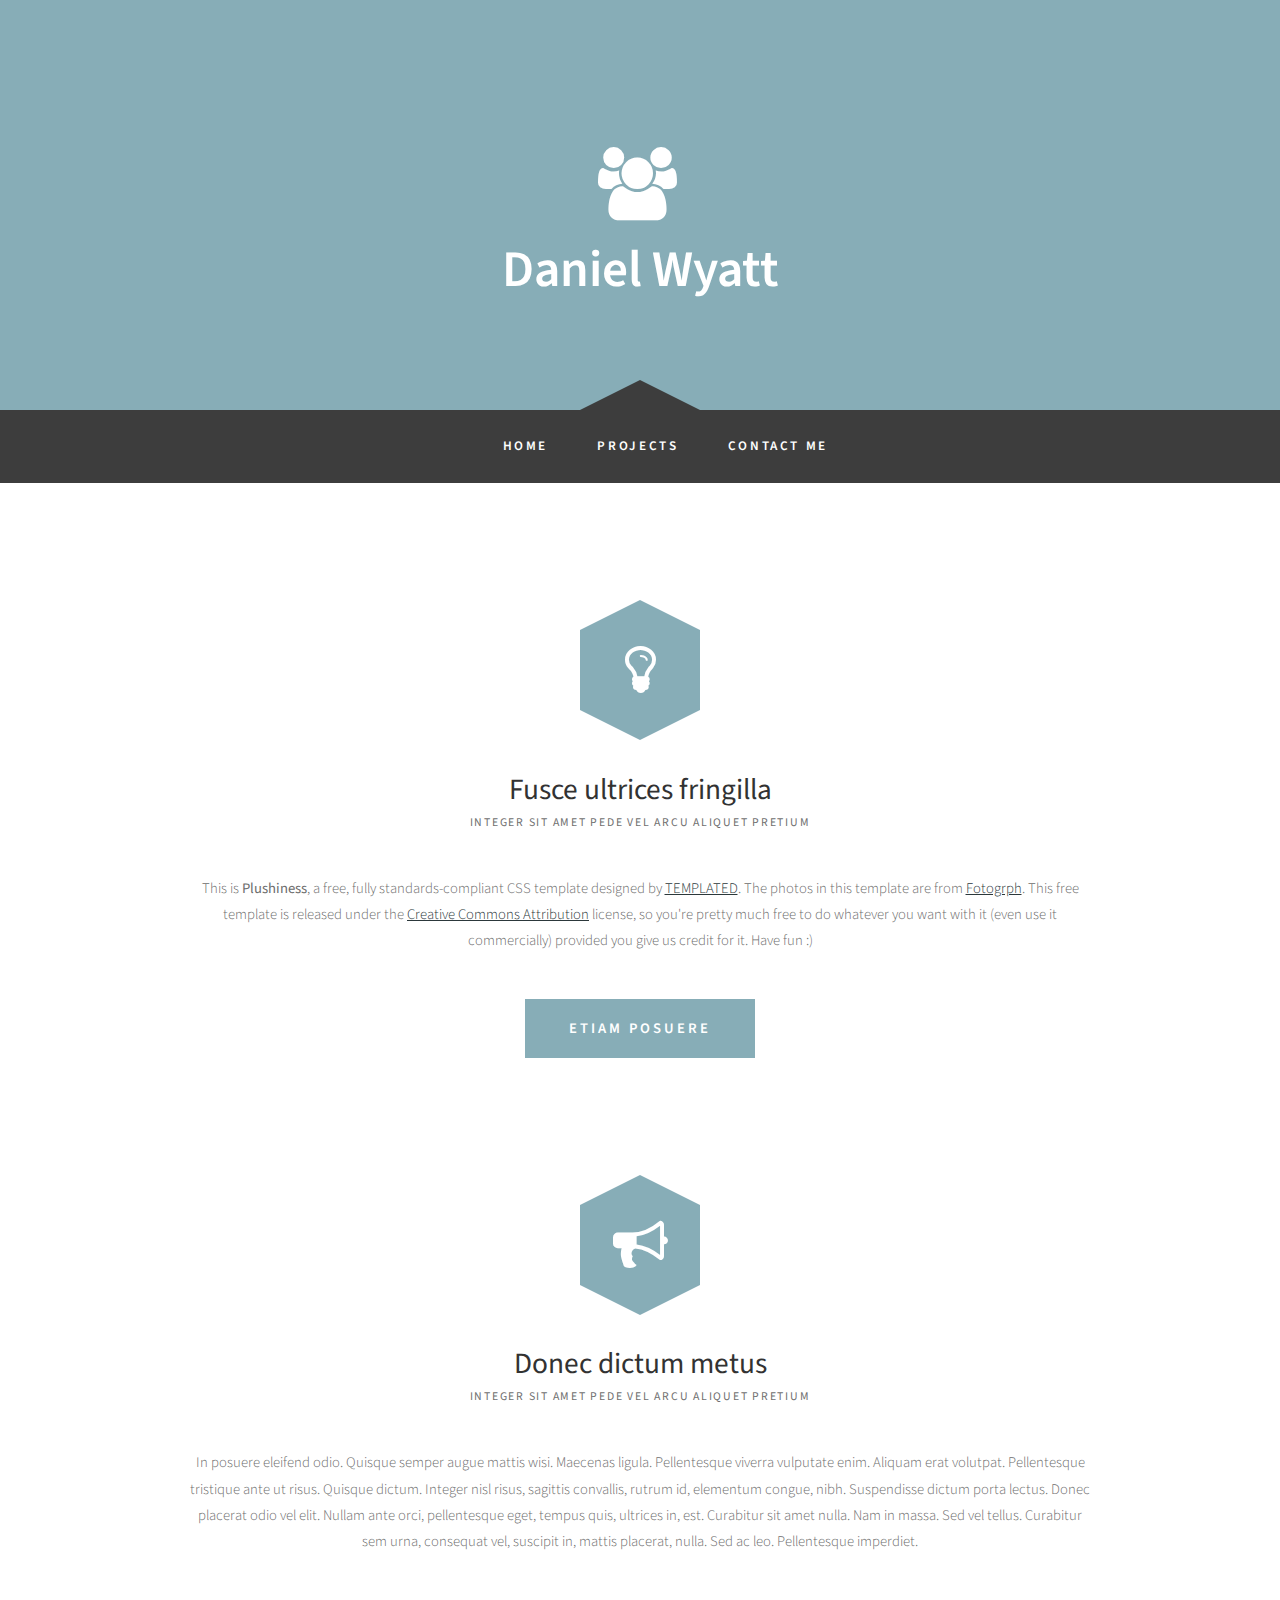
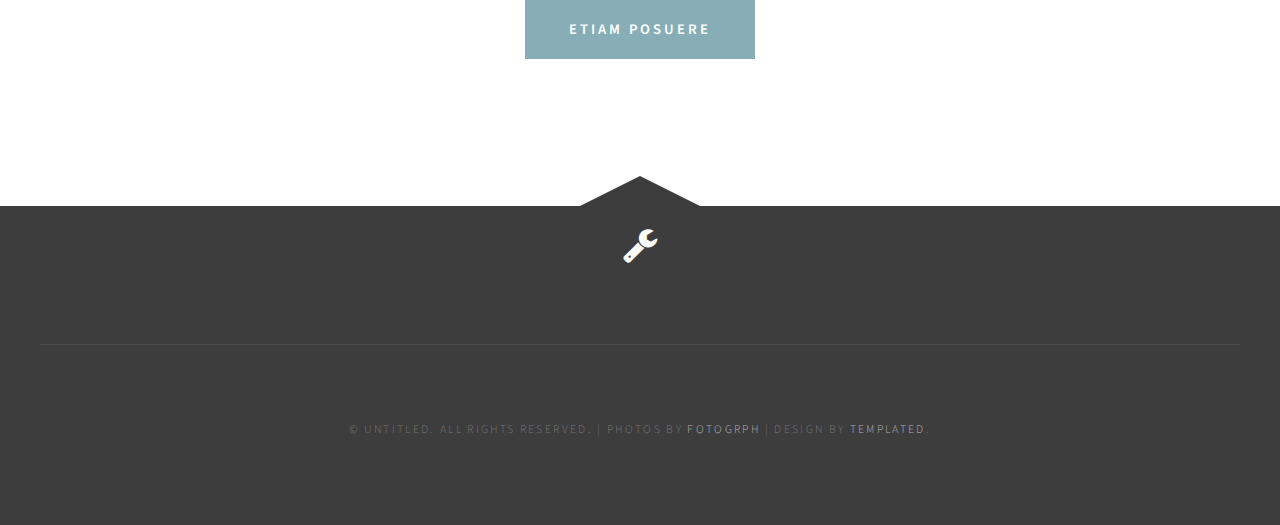
==== index.html @ 128e7e3a "Initial Portfolio Template" ====
<!DOCTYPE html PUBLIC "-//W3C//DTD XHTML 1.0 Strict//EN" "http://www.w3.org/TR/xhtml1/DTD/xhtml1-strict.dtd">
<!--
Design by TEMPLATED
http://templated.co
Released for free under the Creative Commons Attribution License

Name       : Plushiness 
Description: A two-column, fixed-width design with dark color scheme.
Version    : 1.0
Released   : 20131117

-->
<html xmlns="http://www.w3.org/1999/xhtml">
<head>
<meta http-equiv="Content-Type" content="text/html; charset=utf-8" />
<title></title>
<meta name="keywords" content="" />
<meta name="description" content="" />
<link href="http://fonts.googleapis.com/css?family=Source+Sans+Pro:200,300,400,600,700,900" rel="stylesheet" />
<link href="default.css" rel="stylesheet" type="text/css" media="all" />
<link href="fonts.css" rel="stylesheet" type="text/css" media="all" />

<!--[if IE 6]><link href="default_ie6.css" rel="stylesheet" type="text/css" /><![endif]-->

</head>
<body>
<div id="header-wrapper">
	<div id="header" class="container">
		<div id="logo">
			<span class="icon icon-group"></span>
			<h1><a href="#">Daniel Wyatt</a></h1>
		</div>
		<div id="triangle-up"></div>
	</div>
</div>
<div id="menu-wrapper">
		<div id="menu">
			<ul>
				<li><a href="./index.html" title="">Home</a></li>
				<li><a href="./pages/projects.html" title="">Projects</a></li>
				<li><a href="./pages/contact.html" title="">Contact Me</a></li>
			</ul>
		</div>
</div>
<div id="wrapper">
	<div id="featured-wrapper">
	
		<div class="extra2 container">
			<div class="ebox1">
				<div class="hexagon"><span class="icon icon-lightbulb"></span></div>
				<div class="title">
					<h2>Fusce ultrices fringilla</h2>
					<span class="byline">Integer sit amet pede vel arcu aliquet pretium</span>
				</div>
				<p>This is <strong>Plushiness</strong>, a free, fully standards-compliant CSS template designed by <a href="http://templated.co" rel="nofollow">TEMPLATED</a>. The photos in this template are from <a href="http://fotogrph.com/"> Fotogrph</a>. This free template is released under the <a href="http://templated.co/license">Creative Commons Attribution</a> license, so you're pretty much free to do whatever you want with it (even use it commercially) provided you give us credit for it. Have fun :) </p>
				<a href="#" class="button">Etiam posuere</a>
			</div>		

			<div class="ebox2">
				<div class="hexagon"><span class="icon icon-bullhorn"></span></div>
				<div class="title">
					<h2>Donec dictum metus</h2>
					<span class="byline">Integer sit amet pede vel arcu aliquet pretium</span>
				</div>
				<p>In posuere eleifend odio. Quisque semper augue mattis wisi. Maecenas ligula. Pellentesque viverra vulputate enim. Aliquam erat volutpat. Pellentesque tristique ante ut risus. Quisque dictum. Integer nisl risus, sagittis convallis, rutrum id, elementum congue, nibh. Suspendisse dictum porta lectus. Donec placerat odio vel elit. Nullam ante orci, pellentesque eget, tempus quis, ultrices in, est. Curabitur sit amet nulla. Nam in massa. Sed vel tellus. Curabitur sem urna, consequat vel, suscipit in, mattis placerat, nulla. Sed ac leo. Pellentesque imperdiet.</p>
				<a href="#" class="button">Etiam posuere</a>
			</div>		

		</div>	

	</div>
</div>
<div id="stamp" class="container">
	<div class="hexagon"><span class="icon icon-wrench"></span></div>
</div>
<div id="copyright" class="container">
	<p>&copy; Untitled. All rights reserved. | Photos by <a href="http://fotogrph.com/">Fotogrph</a> | Design by <a href="http://templated.co" rel="nofollow">TEMPLATED</a>.</p>
</div>
</body>
</html>
---- default.css ----
html, body
{
	height: 100%;
}

body
{
	margin: 0px;
	padding: 0px;
	background: #3D3D3D;
	font-family: 'Source Sans Pro', sans-serif;
	font-size: 11pt;
	font-weight: 300;
	color: #6c6c6c
}

h1, h2, h3
{
	margin: 0;
	padding: 0;
	font-weight: 600;
	color: #454445;
}

p, ol, ul
{
	margin-top: 0;
}

ol, ul
{
	padding: 0;
	list-style: none;
}

p
{
	line-height: 180%;
}

strong
{
}

a
{
	color: #2C383B;
}

a:hover
{
	text-decoration: none;
}

.container
{
	margin: 0px auto;
	width: 1200px;
}

/*********************************************************************************/
/* Image Style                                                                   */
/*********************************************************************************/

	.image
{
	display: inline-block;
}

.image img
{
	display: block;
	width: 100%;
}

.image-full
{
	display: block;
	width: 100%;
	margin: 0 0 2em 0;
}

.image-left
{
	float: left;
	margin: 0 2em 2em 0;
}

.image-centered
{
	display: block;
	margin: 0 0 2em 0;
}

.image-centered img
{
	margin: 0 auto;
	width: auto;
}

/*********************************************************************************/
/* List Styles                                                                   */
/*********************************************************************************/

	ul.style1
{
	margin: 0;
	padding: 0em 0em 0em 0em;
	overflow: hidden;
	list-style: none;
	color: #6c6c6c
}

ul.style1 li
{
	overflow: hidden;
	display: block;
	padding: 2.80em 0em;
	border-top: 1px solid #D1CFCE;
}

ul.style1 li:first-child
{
	padding-top: 0;
	border-top: none;
}

ul.style1 .image-left
{
	margin-bottom: 0;
}

ul.style1 h3
{
	padding: 1.2em 0em 1em 0em;
	letter-spacing: 0.10em;
	text-transform: uppercase;
	font-size: 1.2em;
	font-weight: 600;
	color: #454445;
}

ul.style1 a
{
	text-decoration: none;
	color: #525252;
}

ul.style1 a:hover
{
	text-decoration: underline;
	color: #525252;
}

ul.style2
{
	margin: 0;
	padding-top: 1em;
	list-style: none;
}

ul.style2 li
{
	border-top: solid 1px #E5E5E5;
	padding: 0.80em 0 0.80em 0;
	font-family: 0.80em;
}

ul.style2 li:before
{
	display: inline-block;
	padding: 4px;
	background: #DB3256;
}

ul.style2 a
{
	display: inline-block;
	margin-left: 1em;
}

ul.style2 li:first-child
{
	border-top: 0;
	padding-top: 0;
}

ul.style2 .icon
{
	color: #FFF;
}

ul.style3
{
	margin: 0;
	padding-top: 1em;
	list-style: none;
}

ul.style3 li
{
	border-top: solid 1px rgba(255,255,255,.2);
	padding: 1em 0 1em 0;
	font-family: 0.80em;
}

ul.style3 li:before
{
	display: inline-block;
	padding: 4px;
	background: #FFF;
}

ul.style3 a
{
	display: inline-block;
	margin-left: 1em;
	font-size: 1em !important;
	color: #FFF;
}

ul.style3 li:first-child
{
	border-top: 0;
	padding-top: 0;
}

ul.style3 .icon
{
	color: #DB3256;
}

/*********************************************************************************/
/* Social Icon Styles                                                            */
/*********************************************************************************/

	ul.contact
{
	margin: 0;
	padding: 2em 0em 0em 0em;
	list-style: none;
}

ul.contact li
{
	display: inline-block;
	padding: 0em 0.30em;
	font-size: 1em;
}

ul.contact li span
{
	display: none;
	margin: 0;
	padding: 0;
}

ul.contact li a
{
	color: #FFF;
}

ul.contact li a:before
{
	display: inline-block;
	background: #3f3f3f;
	width: 40px;
	height: 40px;
	line-height: 40px;
	border-radius: 20px;
	text-align: center;
	color: #FFFFFF;
}

ul.contact li a.icon-twitter:before
{
	background: #2DAAE4;
}

ul.contact li a.icon-facebook:before
{
	background: #39599F;
}

ul.contact li a.icon-dribbble:before
{
	background: #C4376B;
}

ul.contact li a.icon-tumblr:before
{
	background: #31516A;
}

ul.contact li a.icon-rss:before
{
	background: #F2600B;
}

/*********************************************************************************/
/* Button Style                                                                  */
/*********************************************************************************/

	.button
{
	display: inline-block;
	padding: 1.3em 3em;
	background: #87ADB7;
	-moz-transition: opacity 0.25s ease-in-out;
	-webkit-transition: opacity 0.25s ease-in-out;
	-o-transition: opacity 0.25s ease-in-out;
	-ms-transition: opacity 0.25s ease-in-out;
	transition: opacity 0.25s ease-in-out;
	letter-spacing: 0.20em;
	text-decoration: none;
	text-transform: uppercase;
	font-weight: 600;
	color: #FFF;
}

.button:hover
{
}

.button:active
{
}

.button-big
{
	padding: 1.6em 4em;
	font-size: 1.4em;
	font-weight: 900;
}

/*********************************************************************************/
/* Heading Titles                                                                */
/*********************************************************************************/

	.title
{
	margin-bottom: 3em;
}

.title h2
{
	font-weight: 400;
	font-size: 2.8em;
	color: #323232;
}

.title .byline
{
	letter-spacing: 0.15em;
	text-transform: uppercase;
	font-weight: 400;
	font-size: 1.1em;
	color: #6F6F6F;
}

/*********************************************************************************/
/* Header                                                                        */
/*********************************************************************************/

	#header-wrapper
	{
		overflow: hidden;
		padding: 5em 0em 0em 0em;
		background: #87ADB7;
	}

	#header
	{
		/* height: 25em; */
	}

#triangle-up {
	margin: 0 auto;
	width: 0;
	height: 0;
	border-left: 60px solid transparent;
	border-right: 60px solid transparent;
	border-bottom: 30px solid #3D3D3D;
}

/*********************************************************************************/
/* Logo                                                                          */
/*********************************************************************************/

	#logo
	{
		padding: 5em 0em;
		text-align: center;
		vertical-align: middle;
	}
	
	#logo h1
	{
		font-size: 3.5em;
	}
	
	#logo a
	{
		text-decoration: none;
		color: #FFF;
	}
	
	#logo span
	{
		letter-spacing: 0.10em;
		text-transform: uppercase;
		font-size: 0.90em;
		color: rgba(255,255,255,0.5);
	}

	#logo span a
	{
		color: rgba(255,255,255,0.8);
	}
	
	#logo .icon
	{
		font-size: 4em;
		color: rgba(255,255,255,1);
	}
	
	

/*********************************************************************************/
/* Menu                                                                          */
/*********************************************************************************/

	#menu-wrapper
	{
		background: #3D3D3D;
	}

	#menu
	{
		margin: 0px auto;
	}
	
	#menu ul
	{
		text-align: center;
		margin-left: 3.0em;
	}
	
	#menu li
	{
		display: inline-block;
	}
	
	#menu li a, #menu li span
	{
		display: inline-block;
		margin-left: 0.5em;
		padding: 2em 1.5em 1em 1.5em;
		letter-spacing: 0.20em;
		text-decoration: none;
		font-size: 0.90em;
		font-weight: 600;
		text-transform: uppercase;
		outline: 0;
		color: #FFF;
	}
	
	#menu li:hover a, #menu li.active a, #menu li.active span
	{
	}
	
	#menu .current_page_item a
	{
		color: #FFF;
	}

/*********************************************************************************/
/* Banner                                                                        */
/*********************************************************************************/
	
	#banner-wrapper
{
	overflow: hidden;
	padding: 3em 0em;
	background: #F87979;
}

#banner
{
	overflow: hidden;
	width: 1000px;
	padding: 0px 100px;
	text-align: center;
	color: rgba(255,255,255,.7);
}

#banner a
{
	color: rgba(255,255,255,.9);
}

#banner .box-left
{
	float: left;
}

#banner .box-right
{
	float: right;
}

#banner h2
{
	margin: 0em;
	padding: 0em;
	font-weight: 400;
	font-size: 3em;
	color: #555555;
}

#banner span
{
	display: block;
	padding-top: 0.20em;
	text-transform: uppercase;
	font-size: 1.2em;
	color: #A2A2A2;
}

/*********************************************************************************/
/* Page                                                                          */
/*********************************************************************************/

#wrapper
{
	background: #FFF;
}

#page
{
	overflow: hidden;
	padding: 6em 0em;
	border-bottom: 2px solid #E3E3E3;
	text-align: center;
}

#page .button
{
	margin-top: 2em;
}

/*********************************************************************************/
/* Content                                                                       */
/*********************************************************************************/

#content
{
	padding: 0em 7em;
}

/*********************************************************************************/
/* Sidebar                                                                       */
/*********************************************************************************/

	#sidebar
{
	float: right;
	width: 450px;
}

#stwo-col
{
	margin-top: 2em;
}

#stwo-col h2
{
	display: block;
	padding-bottom: 1.5em;
	letter-spacing: 0.10em;
	text-transform: uppercase;
	font-size: 1.2em;
	font-weight: 600;
	color: #454445;
}

#stwo-col .sbox1
{
	float: left;
	width: 210px;
}

#stwo-col .sbox2
{
	float: right;
	width: 210px;
}

/*********************************************************************************/
/* Copyright                                                                     */
/*********************************************************************************/

#copyright
{
	overflow: hidden;
	padding: 5em 0em;
	border-top: 1px solid rgba(255,255,255,0.08);
}

#copyright p
{
	letter-spacing: 0.20em;
	text-align: center;
	text-transform: uppercase;
	font-size: 0.80em;
	color: rgba(255,255,255,0.3);
}

#copyright a
{
	text-decoration: none;
	color: rgba(255,255,255,0.6);
}

#stamp .hexagon
{
	background: #3D3D3D;
}

#stamp .hexagon:before {
	border-left: 60px solid transparent;
	border-right: 60px solid transparent;
	border-bottom: 30px solid #3D3D3D;
}
#stamp .hexagon:after {
	border-color: #3D3D3D;
}


/*********************************************************************************/
/* Featured                                                                      */
/*********************************************************************************/

#featured-wrapper
{
	overflow: hidden;
	padding: 10em 0em;
	background: #FFF;
	text-align: center;
}

#featured
{
	overflow: hidden;
}

#featured .major
{
	overflow: hidden;
	margin-bottom: 3em;
	padding-bottom: 2em;
	border-bottom: 1px solid #E8E8E8;
}

#featured .major h2
{
	font-size: 3em;
}

#featured .major .byline
{
	font-size: 1.3em;
}

#featured .title
{
	margin-bottom: 1.5em;
	padding-bottom: 1.5em;
	border-bottom: 1px solid #E3E3E3;
}

#featured .title h2
{
	font-size: 1.2em;
}

#featured h2
{
	text-align: center;
}

#featured .icon
{
	position: relative;
	display: inline-block;
	width: 150px;
	height: 150px;
	background: #2C383B;
	margin: 0px auto 20px auto;
	line-height:  150px;
	font-size: 5em;
	text-align: center;
	color: #FFF;
}

.column1,  .column2,  .column3,  .column4
{
	width: 282px;
}

.column1,  .column2
{
	float: left;
	margin-right: 24px;
}

.column3
{
	float: left;
}

.column4
{
	float: right;
}


	#header-featured
	{
		height: 30em;
		background-image: url(images/banner.jpg);
		background-position: center;
		background-size: cover;
	}


#slider-wrapper
{
	padding: 6em 0em;
	background: #DB3256;
}

#slider
{
	margin: 0em auto 0em auto;
	width: 1200px;
	position: relative;
}

#slider .button
{
}

#slider .button:hover
{
}

#slider .viewer
{
	width: 1000px;
	height: 375px;
	margin: 0 auto;
	overflow: hidden;
}

#slider .viewer .reel
{
	display: none;
	height: 375px;
}

#slider .viewer .reel .slide
{
	position: relative;
	width: 1000px;
	height: 375px;
}

#slider .viewer .reel h2
{
	position: absolute;
	top: 130px;
	left: 0;
	width: 1200px;
	height: 80px;
	line-height: 80px;
	background: #111111;
	text-align: center;
	opacity: 0.85;
	font-weight: normal;
	color: #ffffff;
	font-size: 2.25em;
}

#slider .viewer .reel p
{
	position: absolute;
	top: 210px;
	left: 0;
	width: 1200px;
	height: 40px;
	line-height: 40px;
	background: #0074C6;
	text-align: center;
	opacity: 0.85;
	font-weight: normal;
	color: #ffffff;
	font-size: 1.1em;
}

#slider .icon
{
	font-size: 4em;
	color: #FFF;
}

#slider .previous-button
{
	position: absolute;
	top: 150px;
	left: 0;
}

#slider .next-button
{
	position: absolute;
	top: 150px;
	right: 0;
}

#slider .indicator
{
	margin: 30px auto 0 auto;
}

#slider .indicator ul
{
	list-style: none;
	padding: 0;
	margin: 0;
	text-align: center;
}

#slider .indicator ul li
{
	display: inline-block;
	width: 12px;
	height: 12px;
	text-indent: -9999em;
	background: #c8c8c8;
	margin: 0 2px 0 2px;
	border-radius: 8px;
	border-bottom: solid 1px #ffffff;
	border-top: solid 1px #909090;
}

#slider .indicator ul li.active
{
	background: #505050;
	border-top: solid 1px #505050;
}

/*********************************************************************************/
/* Footer                                                                        */
/*********************************************************************************/

#footer-wrapper
{
	overflow: hidden;
	padding: 7em 0em;
	color: rgba(255,255,255,0.5);
}


#footer .title h2
{
	font-size: 2em;
	font-weight: 300;
	color: #FFF;
}

#footer .title .byline
{
	display: block;
	padding-top: 1em;
	text-transform: uppercase;
	font-size: 0.80em;
	color: rgba(255,255,255,0.5);
}

#footer .column1,
#footer .column2
{
	width: 560px;
}

#footer .column1
{
	float: left;
}

#footer .column2
{
	float: right;
}

#footer .button
{
	margin-top: 2em;
}

.extra2
{

}

.extra2 .icon
{
	font-size: 1.5em;
}

.margin-btm
{
	overflow: hidden;
	margin-bottom: 5em;
	padding-bottom: 5em;
	border-bottom: 1px solid rgba(0,0,0,.1);
}

.extra2 .button
{
	margin-top: 2em;
}

.extra2 .title h2
{
	font-size: 2em;
}

.extra2 .title .byline
{
	font-size: 0.80em;
}

.extra2 .ebox1,
.extra2 .ebox2
{
	padding: 0em 10em;
}

.extra2  .ebox1
{
}

.extra2 .ebox2
{
	margin-top: 10em;
}

.hexagon {
	margin: 0 auto 2em auto;
	width: 120px;
	height: 80px;
	line-height: 80px;
	background: #87ADB7;
	position: relative;
	text-align: center;
	color: #FFF;
	font-size: 2em;
}
.hexagon:before {
	content: "";
	position: absolute;
	top: -30px;
	left: 0;
	width: 0;
	height: 0;
	border-left: 60px solid transparent;
	border-right: 60px solid transparent;
	border-bottom: 30px solid #87ADB7;
}
.hexagon:after {
	content: "";
	position: absolute;
	bottom: -30px;
	left: 0;
	width: 0;
	height: 0;
	border-left: 60px solid transparent;
	border-right: 60px solid transparent;
	border-top: 30px solid #87ADB7;
}

#portfolio
{
	text-align: center;
}

#portfolio .title
{
	margin-bottom: 1.5em;
	padding-bottom: 1.5em;
	border-bottom: 1px solid #E3E3E3;
}

#portfolio .title h2
{
	font-size: 1.2em;
}

#portfolio h2
{
	text-align: center;
}
---- fonts.css ----
@charset 'UTF-8';

@font-face
{
	font-family: 'FontAwesome';
	src: url('fonts/fontawesome-webfont.eot?v=3.0.1');
	src: url('fonts/fontawesome-webfont.eot?#iefix&v=3.0.1') format('embedded-opentype'),
	     url('fonts/fontawesome-webfont.woff?v=3.0.1') format('woff'),
	     url('fonts/fontawesome-webfont.ttf?v=3.0.1') format('truetype'),
	     url('fonts/fontawesome-webfont.svg#FontAwesome') format('svg');
	font-weight: normal;
	font-style: normal;
}

@font-face
{
	font-family: 'Font-Awesome-Social';
	src: url('fonts/fontawesome-social-webfont.eot');
	src: url('fonts/fontawesome-social-webfont.eot?#iefix') format('embedded-opentype'),
	     url('fonts/fontawesome-social-webfont.woff') format('woff'),
		 url('fonts/fontawesome-social-webfont.ttf') format('truetype'),
		 url('fonts/fontawesome-social-webfont.svg#Font-Awesome-More') format('svg');
	font-weight: normal;
	font-style: normal;
}

/*********************************************************************************/
/* Icons                                                                         */
/*********************************************************************************/

	/*
		Powered by:
		
		Font Awesome (http://fortawesome.github.com/Font-Awesome/)
		Font Awesome More (http://gregoryloucas.github.com/Font-Awesome-More/)
	*/

	.icon
	{
		text-decoration: none;
	}

		.icon:before
		{
			font-size: 1.25em;
			text-decoration: none;
			font-family: FontAwesome;
			font-weight: normal;
			font-style: normal;
			-webkit-text-rendering: optimizeLegibility;
			-moz-text-rendering: optimizeLegibility;
			-ms-text-rendering: optimizeLegibility;
			-o-text-rendering: optimizeLegibility;
			text-rendering: optimizeLegibility;
			-webkit-font-smoothing: antialiased;
			-moz-font-smoothing: antialiased;
			-ms-font-smoothing: antialiased;
			-o-font-smoothing: antialiased;
			font-smoothing: antialiased;
			-webkit-font-feature-settings: "liga" 1, "dlig" 1;
			-moz-font-feature-settings: "liga=1, dlig=1";
			-ms-font-feature-settings: "liga" 1, "dlig" 1;
			-o-font-feature-settings: "liga" 1, "dlig" 1;
			font-feature-settings: "liga" 1, "dlig" 1;
		}

		.icon-glass:before                { content: "\f000"; }
		.icon-music:before                { content: "\f001"; }
		.icon-search:before               { content: "\f002"; }
		.icon-envelope:before             { content: "\f003"; }
		.icon-heart:before                { content: "\f004"; }
		.icon-star:before                 { content: "\f005"; }
		.icon-star-empty:before           { content: "\f006"; }
		.icon-user:before                 { content: "\f007"; }
		.icon-film:before                 { content: "\f008"; }
		.icon-th-large:before             { content: "\f009"; }
		.icon-th:before                   { content: "\f00a"; }
		.icon-th-list:before              { content: "\f00b"; }
		.icon-ok:before                   { content: "\f00c"; }
		.icon-remove:before               { content: "\f00d"; }
		.icon-zoom-in:before              { content: "\f00e"; }

		.icon-zoom-out:before             { content: "\f010"; }
		.icon-off:before                  { content: "\f011"; }
		.icon-signal:before               { content: "\f012"; }
		.icon-cog:before                  { content: "\f013"; }
		.icon-trash:before                { content: "\f014"; }
		.icon-home:before                 { content: "\f015"; }
		.icon-file:before                 { content: "\f016"; }
		.icon-time:before                 { content: "\f017"; }
		.icon-road:before                 { content: "\f018"; }
		.icon-download-alt:before         { content: "\f019"; }
		.icon-download:before             { content: "\f01a"; }
		.icon-upload:before               { content: "\f01b"; }
		.icon-inbox:before                { content: "\f01c"; }
		.icon-play-circle:before          { content: "\f01d"; }
		.icon-repeat:before               { content: "\f01e"; }

		/* \f020 doesn't work in Safari. all shifted one down */
		.icon-refresh:before              { content: "\f021"; }
		.icon-list-alt:before             { content: "\f022"; }
		.icon-lock:before                 { content: "\f023"; }
		.icon-flag:before                 { content: "\f024"; }
		.icon-headphones:before           { content: "\f025"; }
		.icon-volume-off:before           { content: "\f026"; }
		.icon-volume-down:before          { content: "\f027"; }
		.icon-volume-up:before            { content: "\f028"; }
		.icon-qrcode:before               { content: "\f029"; }
		.icon-barcode:before              { content: "\f02a"; }
		.icon-tag:before                  { content: "\f02b"; }
		.icon-tags:before                 { content: "\f02c"; }
		.icon-book:before                 { content: "\f02d"; }
		.icon-bookmark:before             { content: "\f02e"; }
		.icon-print:before                { content: "\f02f"; }

		.icon-camera:before               { content: "\f030"; }
		.icon-font:before                 { content: "\f031"; }
		.icon-bold:before                 { content: "\f032"; }
		.icon-italic:before               { content: "\f033"; }
		.icon-text-height:before          { content: "\f034"; }
		.icon-text-width:before           { content: "\f035"; }
		.icon-align-left:before           { content: "\f036"; }
		.icon-align-center:before         { content: "\f037"; }
		.icon-align-right:before          { content: "\f038"; }
		.icon-align-justify:before        { content: "\f039"; }
		.icon-list:before                 { content: "\f03a"; }
		.icon-indent-left:before          { content: "\f03b"; }
		.icon-indent-right:before         { content: "\f03c"; }
		.icon-facetime-video:before       { content: "\f03d"; }
		.icon-picture:before              { content: "\f03e"; }

		.icon-pencil:before               { content: "\f040"; }
		.icon-map-marker:before           { content: "\f041"; }
		.icon-adjust:before               { content: "\f042"; }
		.icon-tint:before                 { content: "\f043"; }
		.icon-edit:before                 { content: "\f044"; }
		.icon-share:before                { content: "\f045"; }
		.icon-check:before                { content: "\f046"; }
		.icon-move:before                 { content: "\f047"; }
		.icon-step-backward:before        { content: "\f048"; }
		.icon-fast-backward:before        { content: "\f049"; }
		.icon-backward:before             { content: "\f04a"; }
		.icon-play:before                 { content: "\f04b"; }
		.icon-pause:before                { content: "\f04c"; }
		.icon-stop:before                 { content: "\f04d"; }
		.icon-forward:before              { content: "\f04e"; }

		.icon-fast-forward:before         { content: "\f050"; }
		.icon-step-forward:before         { content: "\f051"; }
		.icon-eject:before                { content: "\f052"; }
		.icon-chevron-left:before         { content: "\f053"; }
		.icon-chevron-right:before        { content: "\f054"; }
		.icon-plus-sign:before            { content: "\f055"; }
		.icon-minus-sign:before           { content: "\f056"; }
		.icon-remove-sign:before          { content: "\f057"; }
		.icon-ok-sign:before              { content: "\f058"; }
		.icon-question-sign:before        { content: "\f059"; }
		.icon-info-sign:before            { content: "\f05a"; }
		.icon-screenshot:before           { content: "\f05b"; }
		.icon-remove-circle:before        { content: "\f05c"; }
		.icon-ok-circle:before            { content: "\f05d"; }
		.icon-ban-circle:before           { content: "\f05e"; }

		.icon-arrow-left:before           { content: "\f060"; }
		.icon-arrow-right:before          { content: "\f061"; }
		.icon-arrow-up:before             { content: "\f062"; }
		.icon-arrow-down:before           { content: "\f063"; }
		.icon-share-alt:before            { content: "\f064"; }
		.icon-resize-full:before          { content: "\f065"; }
		.icon-resize-small:before         { content: "\f066"; }
		.icon-plus:before                 { content: "\f067"; }
		.icon-minus:before                { content: "\f068"; }
		.icon-asterisk:before             { content: "\f069"; }
		.icon-exclamation-sign:before     { content: "\f06a"; }
		.icon-gift:before                 { content: "\f06b"; }
		.icon-leaf:before                 { content: "\f06c"; }
		.icon-fire:before                 { content: "\f06d"; }
		.icon-eye-open:before             { content: "\f06e"; }

		.icon-eye-close:before            { content: "\f070"; }
		.icon-warning-sign:before         { content: "\f071"; }
		.icon-plane:before                { content: "\f072"; }
		.icon-calendar:before             { content: "\f073"; }
		.icon-random:before               { content: "\f074"; }
		.icon-comment:before              { content: "\f075"; }
		.icon-magnet:before               { content: "\f076"; }
		.icon-chevron-up:before           { content: "\f077"; }
		.icon-chevron-down:before         { content: "\f078"; }
		.icon-retweet:before              { content: "\f079"; }
		.icon-shopping-cart:before        { content: "\f07a"; }
		.icon-folder-close:before         { content: "\f07b"; }
		.icon-folder-open:before          { content: "\f07c"; }
		.icon-resize-vertical:before      { content: "\f07d"; }
		.icon-resize-horizontal:before    { content: "\f07e"; }

		.icon-bar-chart:before            { content: "\f080"; }
		.icon-twitter-sign:before         { content: "\f081"; }
		.icon-facebook-sign:before        { content: "\f082"; }
		.icon-camera-retro:before         { content: "\f083"; }
		.icon-key:before                  { content: "\f084"; }
		.icon-cogs:before                 { content: "\f085"; }
		.icon-comments:before             { content: "\f086"; }
		.icon-thumbs-up:before            { content: "\f087"; }
		.icon-thumbs-down:before          { content: "\f088"; }
		.icon-star-half:before            { content: "\f089"; }
		.icon-heart-empty:before          { content: "\f08a"; }
		.icon-signout:before              { content: "\f08b"; }
		.icon-linkedin-sign:before        { content: "\f08c"; }
		.icon-pushpin:before              { content: "\f08d"; }
		.icon-external-link:before        { content: "\f08e"; }

		.icon-signin:before               { content: "\f090"; }
		.icon-trophy:before               { content: "\f091"; }
		.icon-github-sign:before          { content: "\f092"; }
		.icon-upload-alt:before           { content: "\f093"; }
		.icon-lemon:before                { content: "\f094"; }
		.icon-phone:before                { content: "\f095"; }
		.icon-check-empty:before          { content: "\f096"; }
		.icon-bookmark-empty:before       { content: "\f097"; }
		.icon-phone-sign:before           { content: "\f098"; }
		.icon-twitter:before              { content: "\f099"; }
		.icon-facebook:before             { content: "\f09a"; }
		.icon-github:before               { content: "\f09b"; }
		.icon-unlock:before               { content: "\f09c"; }
		.icon-credit-card:before          { content: "\f09d"; }
		.icon-rss:before                  { content: "\f09e"; }

		.icon-hdd:before                  { content: "\f0a0"; }
		.icon-bullhorn:before             { content: "\f0a1"; }
		.icon-bell:before                 { content: "\f0a2"; }
		.icon-certificate:before          { content: "\f0a3"; }
		.icon-hand-right:before           { content: "\f0a4"; }
		.icon-hand-left:before            { content: "\f0a5"; }
		.icon-hand-up:before              { content: "\f0a6"; }
		.icon-hand-down:before            { content: "\f0a7"; }
		.icon-circle-arrow-left:before    { content: "\f0a8"; }
		.icon-circle-arrow-right:before   { content: "\f0a9"; }
		.icon-circle-arrow-up:before      { content: "\f0aa"; }
		.icon-circle-arrow-down:before    { content: "\f0ab"; }
		.icon-globe:before                { content: "\f0ac"; }
		.icon-wrench:before               { content: "\f0ad"; }
		.icon-tasks:before                { content: "\f0ae"; }

		.icon-filter:before               { content: "\f0b0"; }
		.icon-briefcase:before            { content: "\f0b1"; }
		.icon-fullscreen:before           { content: "\f0b2"; }

		.icon-group:before                { content: "\f0c0"; }
		.icon-link:before                 { content: "\f0c1"; }
		.icon-cloud:before                { content: "\f0c2"; }
		.icon-beaker:before               { content: "\f0c3"; }
		.icon-cut:before                  { content: "\f0c4"; }
		.icon-copy:before                 { content: "\f0c5"; }
		.icon-paper-clip:before           { content: "\f0c6"; }
		.icon-save:before                 { content: "\f0c7"; }
		.icon-sign-blank:before           { content: "\f0c8"; }
		.icon-reorder:before              { content: "\f0c9"; }
		.icon-list-ul:before              { content: "\f0ca"; }
		.icon-list-ol:before              { content: "\f0cb"; }
		.icon-strikethrough:before        { content: "\f0cc"; }
		.icon-underline:before            { content: "\f0cd"; }
		.icon-table:before                { content: "\f0ce"; }

		.icon-magic:before                { content: "\f0d0"; }
		.icon-truck:before                { content: "\f0d1"; }
		.icon-pinterest:before            { content: "\f0d2"; }
		.icon-pinterest-sign:before       { content: "\f0d3"; }
		.icon-google-plus-sign:before     { content: "\f0d4"; }
		.icon-google-plus:before          { content: "\f0d5"; }
		.icon-money:before                { content: "\f0d6"; }
		.icon-caret-down:before           { content: "\f0d7"; }
		.icon-caret-up:before             { content: "\f0d8"; }
		.icon-caret-left:before           { content: "\f0d9"; }
		.icon-caret-right:before          { content: "\f0da"; }
		.icon-columns:before              { content: "\f0db"; }
		.icon-sort:before                 { content: "\f0dc"; }
		.icon-sort-down:before            { content: "\f0dd"; }
		.icon-sort-up:before              { content: "\f0de"; }

		.icon-envelope-alt:before         { content: "\f0e0"; }
		.icon-linkedin:before             { content: "\f0e1"; }
		.icon-undo:before                 { content: "\f0e2"; }
		.icon-legal:before                { content: "\f0e3"; }
		.icon-dashboard:before            { content: "\f0e4"; }
		.icon-comment-alt:before          { content: "\f0e5"; }
		.icon-comments-alt:before         { content: "\f0e6"; }
		.icon-bolt:before                 { content: "\f0e7"; }
		.icon-sitemap:before              { content: "\f0e8"; }
		.icon-umbrella:before             { content: "\f0e9"; }
		.icon-paste:before                { content: "\f0ea"; }
		.icon-lightbulb:before            { content: "\f0eb"; }
		.icon-exchange:before             { content: "\f0ec"; }
		.icon-cloud-download:before       { content: "\f0ed"; }
		.icon-cloud-upload:before         { content: "\f0ee"; }

		.icon-user-md:before              { content: "\f0f0"; }
		.icon-stethoscope:before          { content: "\f0f1"; }
		.icon-suitcase:before             { content: "\f0f2"; }
		.icon-bell-alt:before             { content: "\f0f3"; }
		.icon-coffee:before               { content: "\f0f4"; }
		.icon-food:before                 { content: "\f0f5"; }
		.icon-file-alt:before             { content: "\f0f6"; }
		.icon-building:before             { content: "\f0f7"; }
		.icon-hospital:before             { content: "\f0f8"; }
		.icon-ambulance:before            { content: "\f0f9"; }
		.icon-medkit:before               { content: "\f0fa"; }
		.icon-fighter-jet:before          { content: "\f0fb"; }
		.icon-beer:before                 { content: "\f0fc"; }
		.icon-h-sign:before               { content: "\f0fd"; }
		.icon-plus-sign-alt:before        { content: "\f0fe"; }

		.icon-double-angle-left:before    { content: "\f100"; }
		.icon-double-angle-right:before   { content: "\f101"; }
		.icon-double-angle-up:before      { content: "\f102"; }
		.icon-double-angle-down:before    { content: "\f103"; }
		.icon-angle-left:before           { content: "\f104"; }
		.icon-angle-right:before          { content: "\f105"; }
		.icon-angle-up:before             { content: "\f106"; }
		.icon-angle-down:before           { content: "\f107"; }
		.icon-desktop:before              { content: "\f108"; }
		.icon-laptop:before               { content: "\f109"; }
		.icon-tablet:before               { content: "\f10a"; }
		.icon-mobile-phone:before         { content: "\f10b"; }
		.icon-circle-blank:before         { content: "\f10c"; }
		.icon-quote-left:before           { content: "\f10d"; }
		.icon-quote-right:before          { content: "\f10e"; }

		.icon-spinner:before              { content: "\f110"; }
		.icon-circle:before               { content: "\f111"; }
		.icon-reply:before                { content: "\f112"; }
		.icon-github-alt:before           { content: "\f113"; }
		.icon-folder-close-alt:before     { content: "\f114"; }
		.icon-folder-open-alt:before      { content: "\f115"; }

		.icon-blogger-sign:before,.icon-blogger:before,.icon-delicious:before,.icon-dribbble-sign:before,.icon-dribbble:before,.icon-dropbox:before,.icon-drupal:before,.icon-evernote-sign:before,.icon-evernote:before,.icon-flickr-sign:before,.icon-flickr:before,.icon-forrst-sign:before,.icon-forrst:before,.icon-foursquare-sign:before,.icon-foursquare:before,.icon-git-fork:before,.icon-hacker-news:before,.icon-instagram:before,.icon-lastfm-sign:before,.icon-lastfm:before,.icon-paypal:before,.icon-picasa-sign:before,.icon-picasa:before,.icon-reddit:before,.icon-share-this-sign:before,.icon-share-this:before,.icon-skype:before,.icon-soundcloud:before,.icon-spotify:before,.icon-stack-overflow:before,.icon-tumblr-sign:before,.icon-tumblr:before,.icon-vimeo-sign:before,.icon-vimeo:before,.icon-wordpress-sign:before,.icon-wordpress:before,.icon-yelp-sign:before,.icon-yelp:before,.icon-youtube-sign:before,.icon-youtube:before              {font-family:'Font-Awesome-Social'; }

		.icon-dropbox:before              { content: "\f300"; }
		.icon-drupal:before               { content: "\f301"; }
		.icon-git-fork:before             { content: "\f302"; }
		.icon-instagram:before            { content: "\f303"; }
		.icon-share-this-sign:before      { content: "\f304"; }
		.icon-share-this:before           { content: "\f305"; }
		.icon-foursquare-sign:before      { content: "\f306"; }
		.icon-foursquare:before           { content: "\f307"; }
		.icon-hacker-news:before          { content: "\f308"; }
		.icon-skype:before                { content: "\f309"; }
		.icon-spotify:before              { content: "\f30a"; }
		.icon-soundcloud:before           { content: "\f30b"; }
		.icon-paypal:before               { content: "\f30c"; }
		.icon-youtube-sign:before         { content: "\f30d"; }
		.icon-youtube:before              { content: "\f30e"; }
		.icon-reddit:before               { content: "\f30f"; }
		.icon-blogger-sign:before         { content: "\f310"; }
		.icon-blogger:before              { content: "\f311"; }
		.icon-dribbble-sign:before        { content: "\f312"; }
		.icon-dribbble:before             { content: "\f313"; }
		.icon-evernote-sign:before        { content: "\f314"; }
		.icon-evernote:before             { content: "\f315"; }
		.icon-flickr-sign:before          { content: "\f316"; }
		.icon-flickr:before               { content: "\f317"; }
		.icon-forrst-sign:before          { content: "\f318"; }
		.icon-forrst:before               { content: "\f319"; }
		.icon-delicious:before            { content: "\f31a"; }
		.icon-lastfm-sign:before          { content: "\f31b"; }
		.icon-lastfm:before               { content: "\f31c"; }
		.icon-picasa-sign:before          { content: "\f31d"; }
		.icon-picasa:before               { content: "\f31e"; }
		.icon-stack-overflow:before       { content: "\f320"; }
		.icon-tumblr-sign:before          { content: "\f321"; }
		.icon-tumblr:before               { content: "\f322"; }
		.icon-vimeo-sign:before           { content: "\f323"; }
		.icon-vimeo:before                { content: "\f324"; }
		.icon-wordpress-sign:before       { content: "\f325"; }
		.icon-wordpress:before            { content: "\f326"; }
		.icon-yelp-sign:before            { content: "\f327"; }
		.icon-yelp:before                 { content: "\f328"; }
		.icon-cloud-upload:before		  { content: "\f0ee"; }
		.icon-cloud-download:before		  { content: "\f0ed"; }
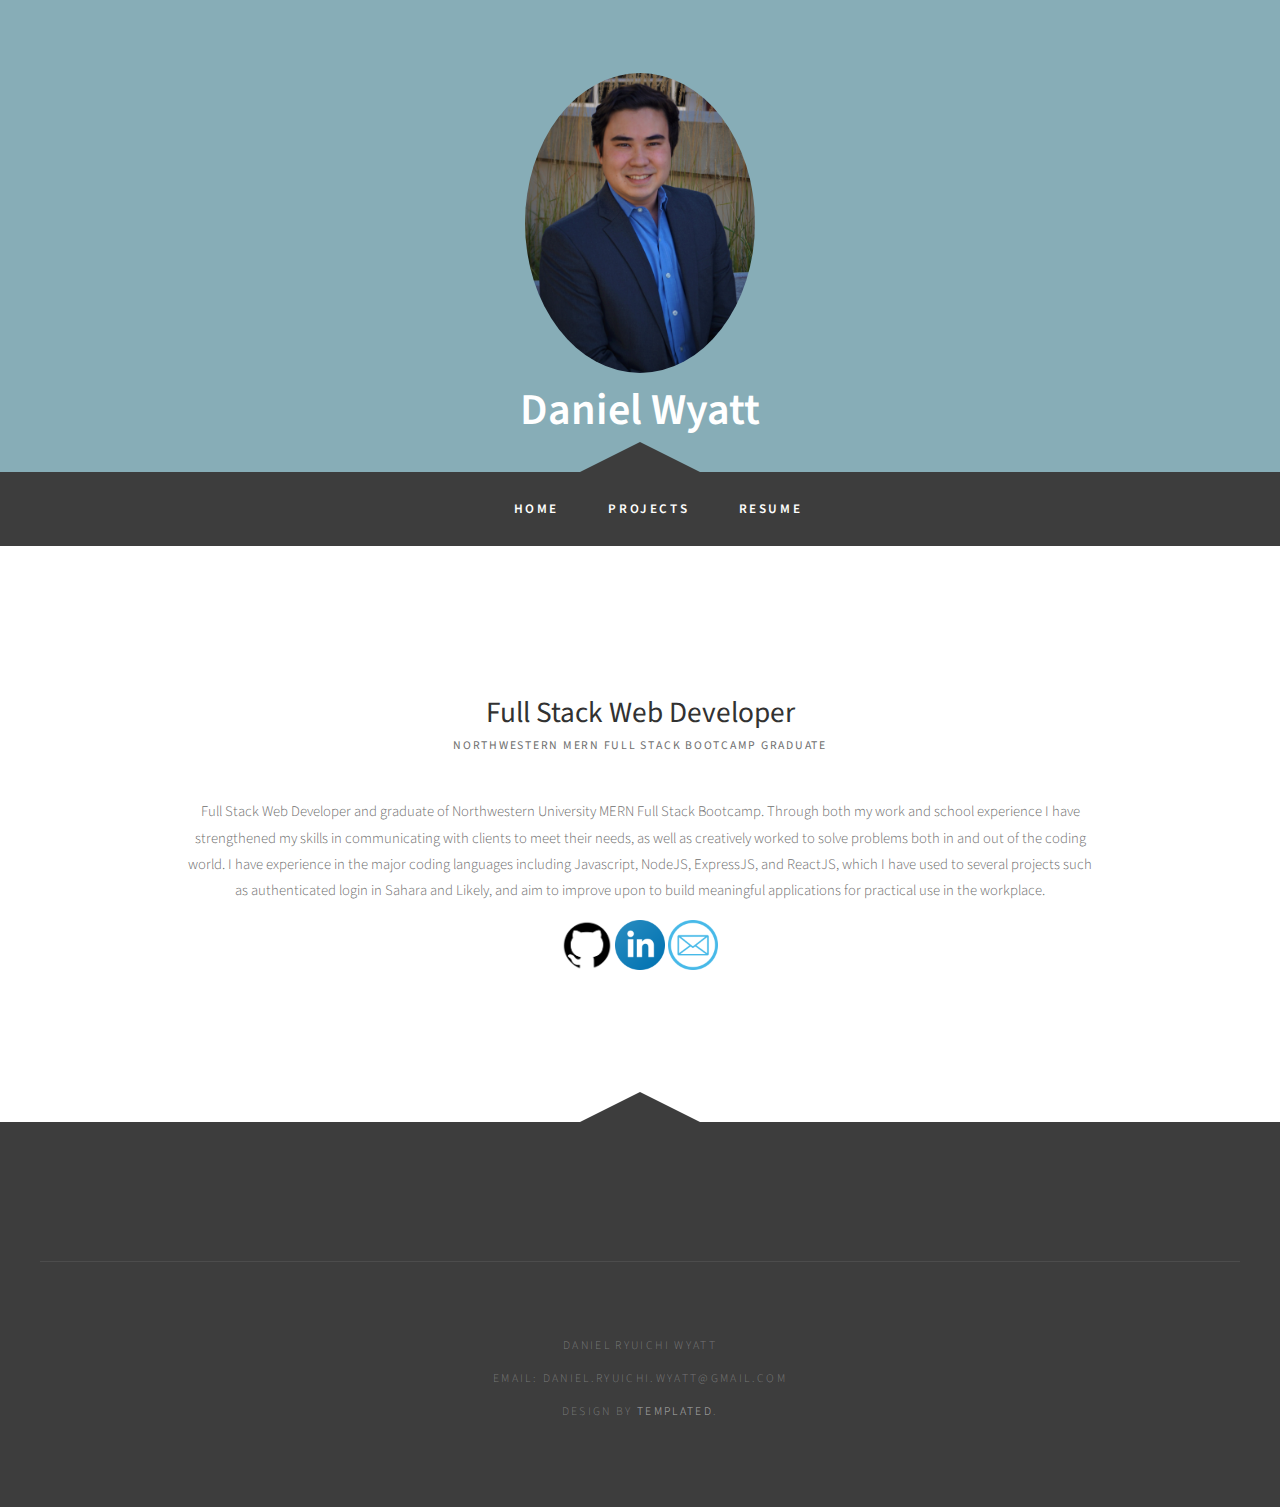
==== commit b4cc1f74: "Added projects, inital resume and home page design" ====
--- a/index.html
+++ b/index.html
@@ -11,70 +11,78 @@
 
 -->
 <html xmlns="http://www.w3.org/1999/xhtml">
+
 <head>
-<meta http-equiv="Content-Type" content="text/html; charset=utf-8" />
-<title></title>
-<meta name="keywords" content="" />
-<meta name="description" content="" />
-<link href="http://fonts.googleapis.com/css?family=Source+Sans+Pro:200,300,400,600,700,900" rel="stylesheet" />
-<link href="default.css" rel="stylesheet" type="text/css" media="all" />
-<link href="fonts.css" rel="stylesheet" type="text/css" media="all" />
+	<meta http-equiv="Content-Type" content="text/html; charset=utf-8" />
+	<title></title>
+	<meta name="keywords" content="" />
+	<meta name="description" content="" />
+	<link href="http://fonts.googleapis.com/css?family=Source+Sans+Pro:200,300,400,600,700,900" rel="stylesheet" />
+	<link href="default.css" rel="stylesheet" type="text/css" media="all" />
+	<link href="fonts.css" rel="stylesheet" type="text/css" media="all" />
 
-<!--[if IE 6]><link href="default_ie6.css" rel="stylesheet" type="text/css" /><![endif]-->
+	<!--[if IE 6]><link href="default_ie6.css" rel="stylesheet" type="text/css" /><![endif]-->
 
 </head>
+
 <body>
-<div id="header-wrapper">
-	<div id="header" class="container">
-		<div id="logo">
-			<span class="icon icon-group"></span>
-			<h1><a href="#">Daniel Wyatt</a></h1>
+	<div id="header-wrapper">
+		<div id="header" class="container">
+			<div id="logo">
+				<img class="image-centered" src="assets/images/Daniel-Headshot.JPG" alt="Daniel Head-Shot">
+				<h1><a href="#">Daniel Wyatt</a></h1>
+			</div>
+			<div id="triangle-up"></div>
 		</div>
-		<div id="triangle-up"></div>
 	</div>
-</div>
-<div id="menu-wrapper">
+	<div id="menu-wrapper">
 		<div id="menu">
 			<ul>
 				<li><a href="./index.html" title="">Home</a></li>
 				<li><a href="./pages/projects.html" title="">Projects</a></li>
-				<li><a href="./pages/contact.html" title="">Contact Me</a></li>
+				<li><a href="./pages/resume.html" title="">Resume</a></li>
 			</ul>
 		</div>
-</div>
-<div id="wrapper">
-	<div id="featured-wrapper">
-	
-		<div class="extra2 container">
-			<div class="ebox1">
-				<div class="hexagon"><span class="icon icon-lightbulb"></span></div>
-				<div class="title">
-					<h2>Fusce ultrices fringilla</h2>
-					<span class="byline">Integer sit amet pede vel arcu aliquet pretium</span>
+	</div>
+	<div id="wrapper">
+		<div id="featured-wrapper">
+
+			<div class="extra2 container">
+				<div class="ebox1">
+					<!-- <div class="hexagon"><span class="icon icon-lightbulb"></span></div> -->
+					<div class="title">
+						<h2>Full Stack Web Developer</h2>
+						<span class="byline">Northwestern MERN Full Stack Bootcamp Graduate</span>
+					</div>
+					<p>Full Stack Web Developer and graduate of Northwestern University MERN Full Stack Bootcamp.
+						Through both my work and school experience I have strengthened my skills in communicating with
+						clients to meet their needs, as well as creatively worked to solve problems both in and out of
+						the coding world. I have experience in the major coding languages including Javascript, NodeJS,
+						ExpressJS, and ReactJS, which I have used to several projects such as authenticated login in
+						Sahara and Likely, and aim to improve upon to build meaningful applications for practical use in
+						the workplace. </p>
 				</div>
-				<p>This is <strong>Plushiness</strong>, a free, fully standards-compliant CSS template designed by <a href="http://templated.co" rel="nofollow">TEMPLATED</a>. The photos in this template are from <a href="http://fotogrph.com/"> Fotogrph</a>. This free template is released under the <a href="http://templated.co/license">Creative Commons Attribution</a> license, so you're pretty much free to do whatever you want with it (even use it commercially) provided you give us credit for it. Have fun :) </p>
-				<a href="#" class="button">Etiam posuere</a>
-			</div>		
 
-			<div class="ebox2">
-				<div class="hexagon"><span class="icon icon-bullhorn"></span></div>
-				<div class="title">
-					<h2>Donec dictum metus</h2>
-					<span class="byline">Integer sit amet pede vel arcu aliquet pretium</span>
+				<div class="column5">
+					<a href="https://github.com/Dr-Wyatt"><img src="./assets/images/Github-Icon.png" title="GitHub"
+							class="social-icons" style="height: 50px; width: 50px;" /></a>
+					<a href="https://www.linkedin.com/in/dryuichiwyatt/"><img src="./assets/images/LinkedIn-Icon.png"
+							title="LinkedIn" style="height: 50px; width: 50px;" /></a>
+					<a href="mailto: daniel.ryuichi.wyatt@gmail.com"><img src="./assets/images/email-logo.png"
+							title="Email" style="height: 50px; width: 50px;" /></a>
 				</div>
-				<p>In posuere eleifend odio. Quisque semper augue mattis wisi. Maecenas ligula. Pellentesque viverra vulputate enim. Aliquam erat volutpat. Pellentesque tristique ante ut risus. Quisque dictum. Integer nisl risus, sagittis convallis, rutrum id, elementum congue, nibh. Suspendisse dictum porta lectus. Donec placerat odio vel elit. Nullam ante orci, pellentesque eget, tempus quis, ultrices in, est. Curabitur sit amet nulla. Nam in massa. Sed vel tellus. Curabitur sem urna, consequat vel, suscipit in, mattis placerat, nulla. Sed ac leo. Pellentesque imperdiet.</p>
-				<a href="#" class="button">Etiam posuere</a>
-			</div>		
+			</div>
 
-		</div>	
+		</div>
+	</div>
+	<div id="stamp" class="container">
+		<div class="hexagon"></div>
+	</div>
+	<div id="copyright" class="container">
+		<p>Daniel Ryuichi Wyatt</p>
+		<p>Email: daniel.ryuichi.wyatt@gmail.com</p>
+		<p>Design by <a href="http://templated.co" rel="nofollow">TEMPLATED</a>.</p>
+	</div>
+</body>
 
-	</div>
-</div>
-<div id="stamp" class="container">
-	<div class="hexagon"><span class="icon icon-wrench"></span></div>
-</div>
-<div id="copyright" class="container">
-	<p>&copy; Untitled. All rights reserved. | Photos by <a href="http://fotogrph.com/">Fotogrph</a> | Design by <a href="http://templated.co" rel="nofollow">TEMPLATED</a>.</p>
-</div>
-</body>
-</html>
+</html>--- a/default.css
+++ b/default.css
@@ -89,8 +89,11 @@
 
 .image-centered
 {
-	display: block;
-	margin: 0 0 2em 0;
+	display: inline-block;
+	margin:0 auto;
+	height: 300px;
+	width: 230px;
+	border-radius: 50%;
 }
 
 .image-centered img
@@ -317,7 +320,42 @@
 	text-transform: uppercase;
 	font-weight: 600;
 	color: #FFF;
-}
+	cursor: pointer;
+}
+
+/* The container <div> - needed to position the dropdown content */
+.dropdown {
+	position: relative;
+	display: inline-block;
+  }
+  
+  /* Dropdown Content (Hidden by Default) */
+  .dropdown-content {
+	display: none;
+	position: absolute;
+	background-color: #f1f1f1;
+	width: 100%;
+	/* min-width: 147px; */
+	/* box-shadow: 0px 8px 16px 0px rgba(0,0,0,0.2); */
+	z-index: 1;
+  }
+  
+  /* Links inside the dropdown */
+  .dropdown-content a {
+	color: black;
+	padding: 12px 16px;
+	text-decoration: none;
+	display: block;
+  }
+  
+  /* Change color of dropdown links on hover */
+  .dropdown-content a:hover {background-color: #ddd;}
+  
+  /* Show the dropdown menu on hover */
+  .dropdown:hover .dropdown-content {display: block;}
+  
+  /* Change the background color of the dropdown button when the dropdown content is shown */
+  .dropdown:hover .dropbtn {background-color: #3e8e41;}
 
 .button:hover
 {
@@ -390,14 +428,14 @@
 
 	#logo
 	{
-		padding: 5em 0em;
+		padding: 0em 0em;
 		text-align: center;
 		vertical-align: middle;
 	}
 	
 	#logo h1
 	{
-		font-size: 3.5em;
+		font-size: 3.0em;
 	}
 	
 	#logo a
@@ -444,7 +482,7 @@
 	#menu ul
 	{
 		text-align: center;
-		margin-left: 3.0em;
+		margin-left: 2.0em;
 	}
 	
 	#menu li
@@ -706,13 +744,14 @@
 
 .column1,  .column2,  .column3,  .column4
 {
-	width: 282px;
+	width: 400px;
+	/* display: inline-block; */
 }
 
 .column1,  .column2
 {
 	float: left;
-	margin-right: 24px;
+	/* margin-right: 24px; */
 }
 
 .column3
@@ -734,11 +773,16 @@
 		background-size: cover;
 	}
 
+.column5
+{
+	display: inline-block;
+}
 
 #slider-wrapper
 {
 	padding: 6em 0em;
 	background: #DB3256;
+
 }
 
 #slider
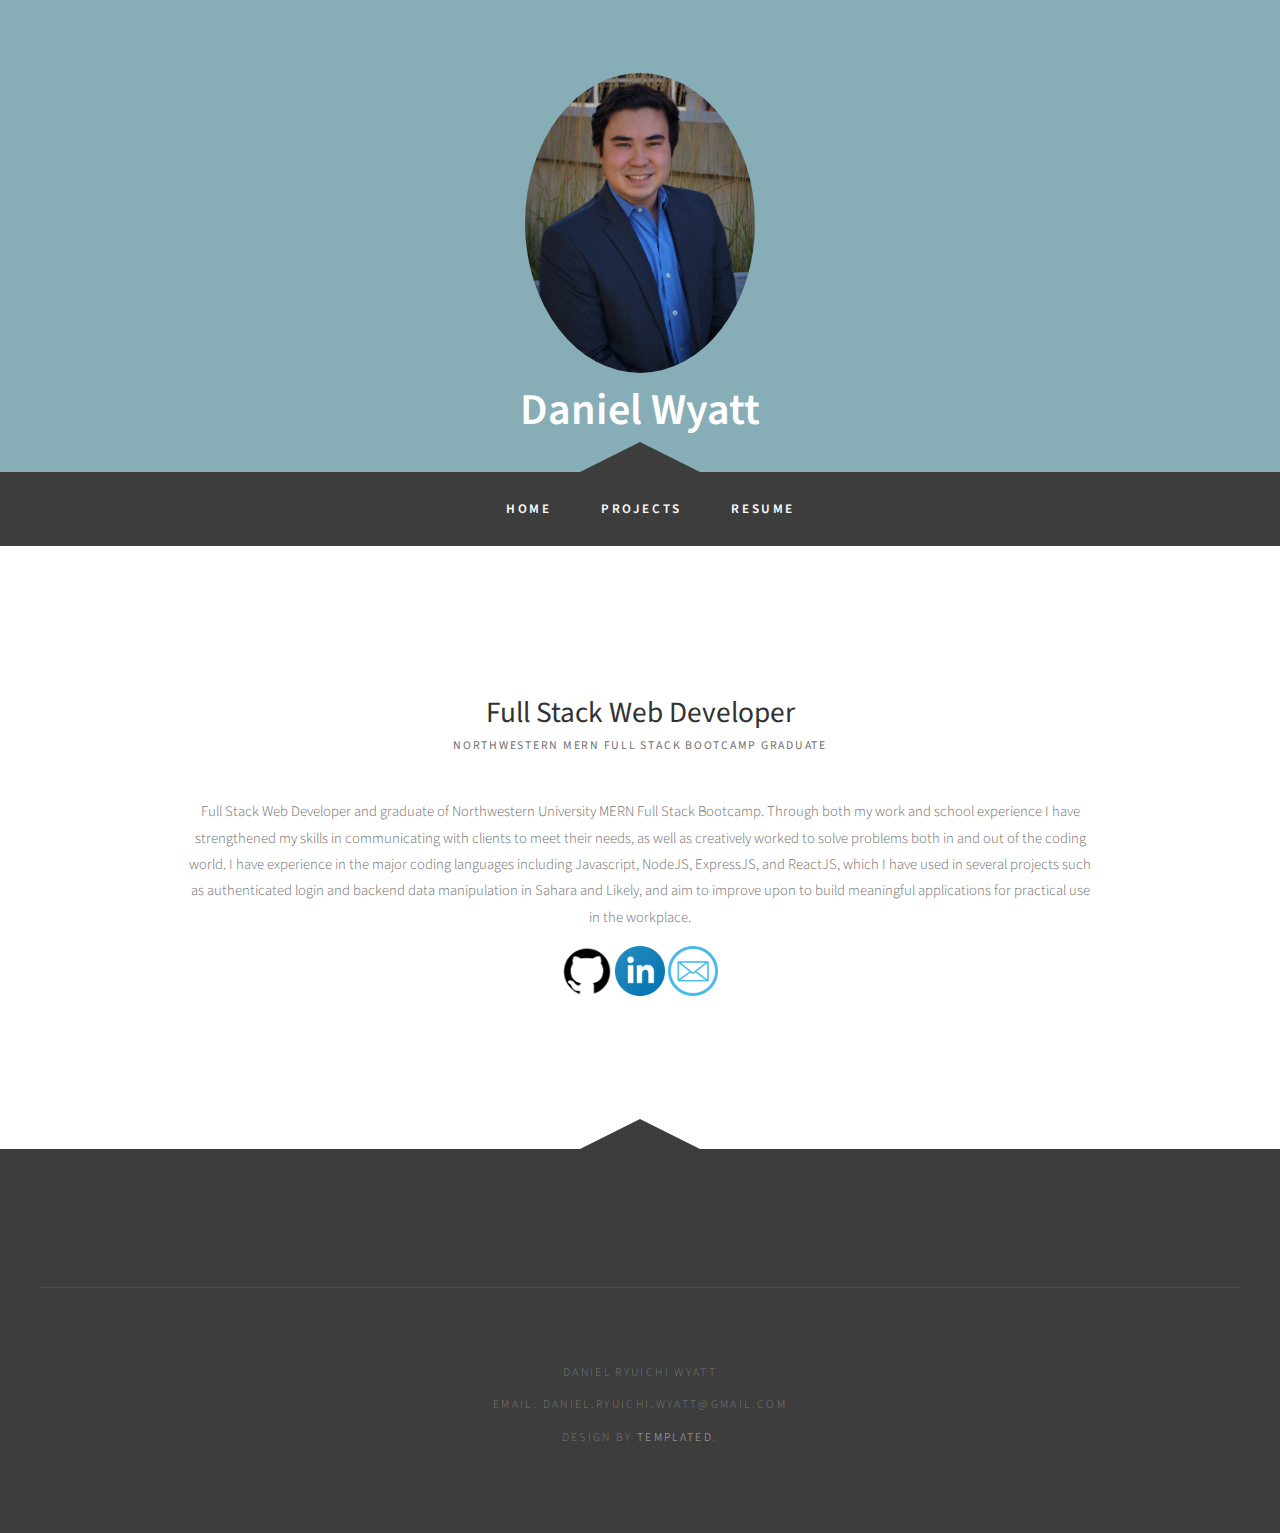
==== commit d973ac9b: "Base Portfolio Done" ====
--- a/index.html
+++ b/index.html
@@ -58,7 +58,7 @@
 						Through both my work and school experience I have strengthened my skills in communicating with
 						clients to meet their needs, as well as creatively worked to solve problems both in and out of
 						the coding world. I have experience in the major coding languages including Javascript, NodeJS,
-						ExpressJS, and ReactJS, which I have used to several projects such as authenticated login in
+						ExpressJS, and ReactJS, which I have used in several projects such as authenticated login and backend data manipulation in
 						Sahara and Likely, and aim to improve upon to build meaningful applications for practical use in
 						the workplace. </p>
 				</div>
@@ -81,7 +81,7 @@
 	<div id="copyright" class="container">
 		<p>Daniel Ryuichi Wyatt</p>
 		<p>Email: daniel.ryuichi.wyatt@gmail.com</p>
-		<p>Design by <a href="http://templated.co" rel="nofollow">TEMPLATED</a>.</p>
+		<p>Design by <a href="http://templated.co" target="_blank">TEMPLATED</a>.</p>
 	</div>
 </body>
 
--- a/default.css
+++ b/default.css
@@ -482,7 +482,7 @@
 	#menu ul
 	{
 		text-align: center;
-		margin-left: 2.0em;
+		margin-left: 1.0em;
 	}
 	
 	#menu li
@@ -744,26 +744,16 @@
 
 .column1,  .column2,  .column3,  .column4
 {
-	width: 400px;
+	width: 392px;
+	float: left;
 	/* display: inline-block; */
 }
 
-.column1,  .column2
+.column2
 {
 	float: left;
-	/* margin-right: 24px; */
-}
-
-.column3
-{
-	float: left;
-}
-
-.column4
-{
-	float: right;
-}
-
+	margin-left: 0.5em;
+}
 
 	#header-featured
 	{
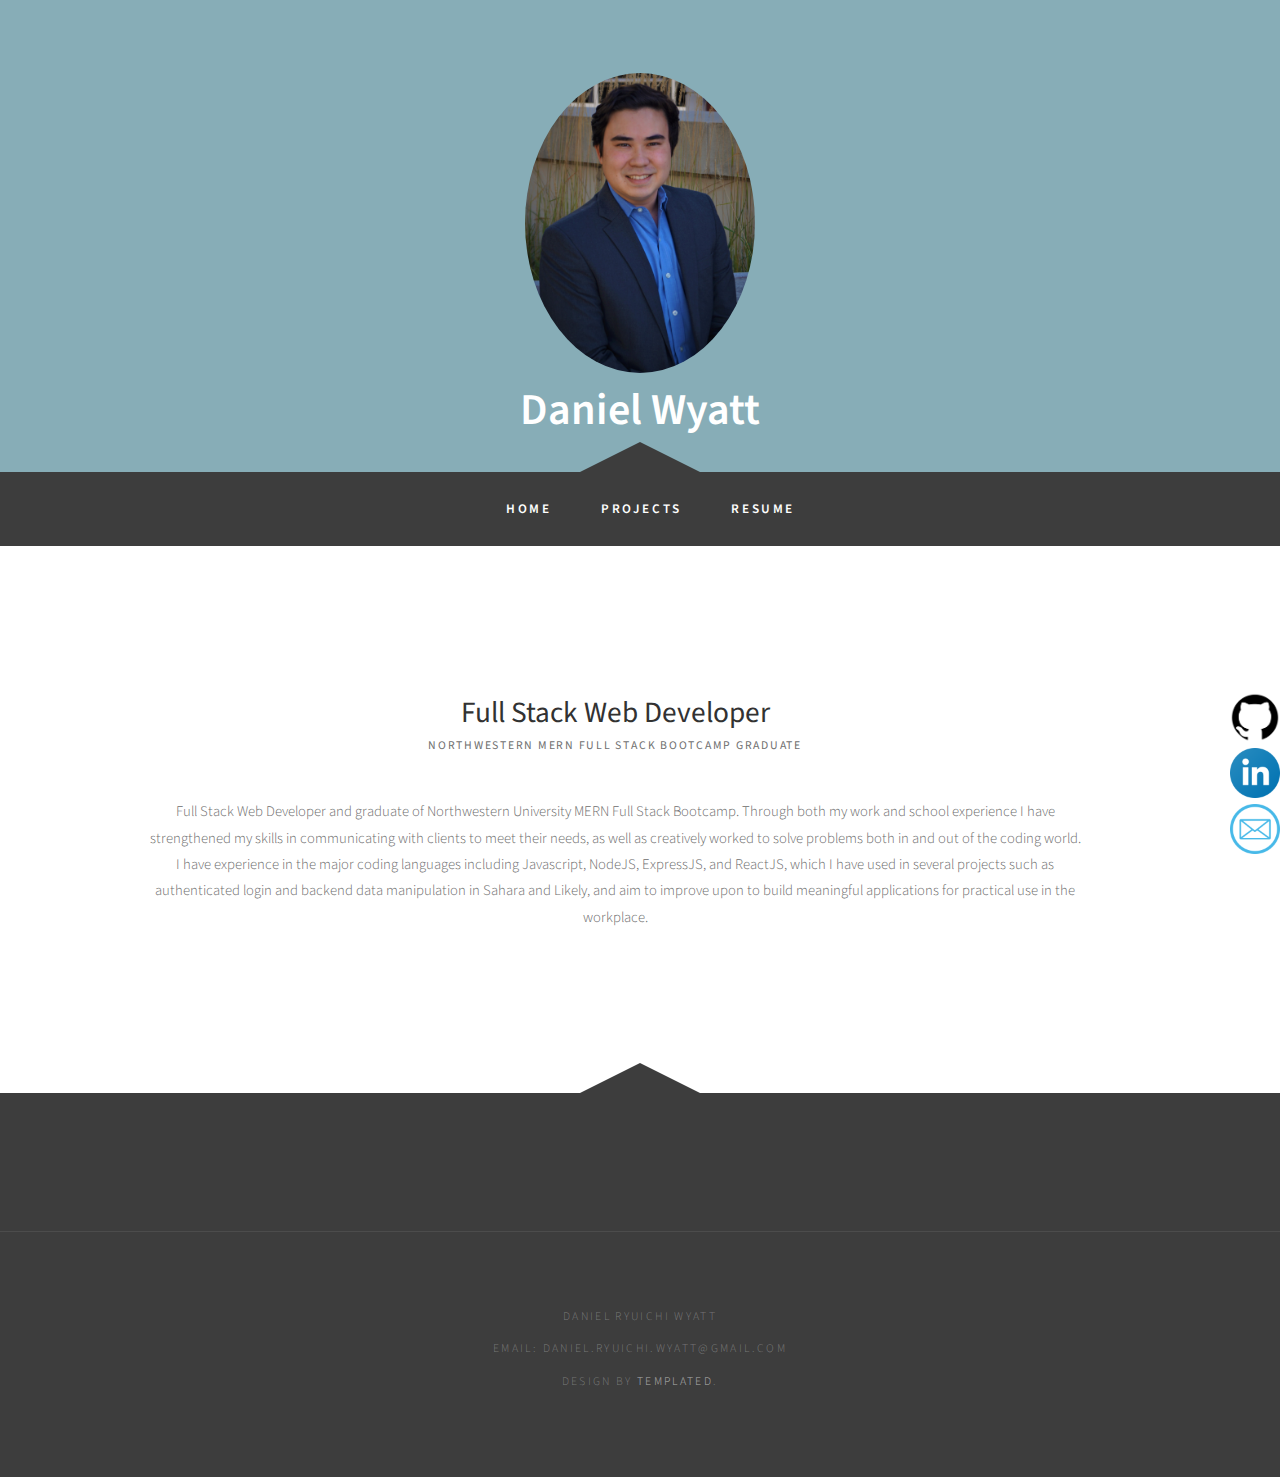
==== commit c828c678: "corrected cutoff on mobile and added flexbox projs" ====
--- a/index.html
+++ b/index.html
@@ -13,8 +13,9 @@
 <html xmlns="http://www.w3.org/1999/xhtml">
 
 <head>
+	<meta name="viewport" content="width=device-width, initial-scale=1.0">
 	<meta http-equiv="Content-Type" content="text/html; charset=utf-8" />
-	<title></title>
+	<title>Daniel Wyatt</title>
 	<meta name="keywords" content="" />
 	<meta name="description" content="" />
 	<link href="http://fonts.googleapis.com/css?family=Source+Sans+Pro:200,300,400,600,700,900" rel="stylesheet" />
@@ -58,15 +59,16 @@
 						Through both my work and school experience I have strengthened my skills in communicating with
 						clients to meet their needs, as well as creatively worked to solve problems both in and out of
 						the coding world. I have experience in the major coding languages including Javascript, NodeJS,
-						ExpressJS, and ReactJS, which I have used in several projects such as authenticated login and backend data manipulation in
+						ExpressJS, and ReactJS, which I have used in several projects such as authenticated login and
+						backend data manipulation in
 						Sahara and Likely, and aim to improve upon to build meaningful applications for practical use in
 						the workplace. </p>
 				</div>
 
 				<div class="column5">
-					<a href="https://github.com/Dr-Wyatt"><img src="./assets/images/Github-Icon.png" title="GitHub"
+					<a href="https://github.com/Dr-Wyatt" target="_blank"><img src="./assets/images/Github-Icon.png" title="GitHub"
 							class="social-icons" style="height: 50px; width: 50px;" /></a>
-					<a href="https://www.linkedin.com/in/dryuichiwyatt/"><img src="./assets/images/LinkedIn-Icon.png"
+					<a href="https://www.linkedin.com/in/dryuichiwyatt/" target="_blank"><img src="./assets/images/LinkedIn-Icon.png"
 							title="LinkedIn" style="height: 50px; width: 50px;" /></a>
 					<a href="mailto: daniel.ryuichi.wyatt@gmail.com"><img src="./assets/images/email-logo.png"
 							title="Email" style="height: 50px; width: 50px;" /></a>
--- a/default.css
+++ b/default.css
@@ -1,11 +1,11 @@
-
-html, body
+html, body 
 {
 	height: 100%;
-}
+} 
 
 body
 {
+	height: 100%;
 	margin: 0px;
 	padding: 0px;
 	background: #3D3D3D;
@@ -56,7 +56,7 @@
 .container
 {
 	margin: 0px auto;
-	width: 1200px;
+	width: 100%;
 }
 
 /*********************************************************************************/
@@ -510,7 +510,7 @@
 	
 	#menu .current_page_item a
 	{
-		color: #FFF;
+		color: #C2C5CC;
 	}
 
 /*********************************************************************************/
@@ -744,7 +744,7 @@
 
 .column1,  .column2,  .column3,  .column4
 {
-	width: 392px;
+	width: 300px;
 	float: left;
 	/* display: inline-block; */
 }
@@ -946,7 +946,9 @@
 
 .extra2
 {
-
+	display: flex;
+	justify-content: center;
+	/* align-items: center; */
 }
 
 .extra2 .icon
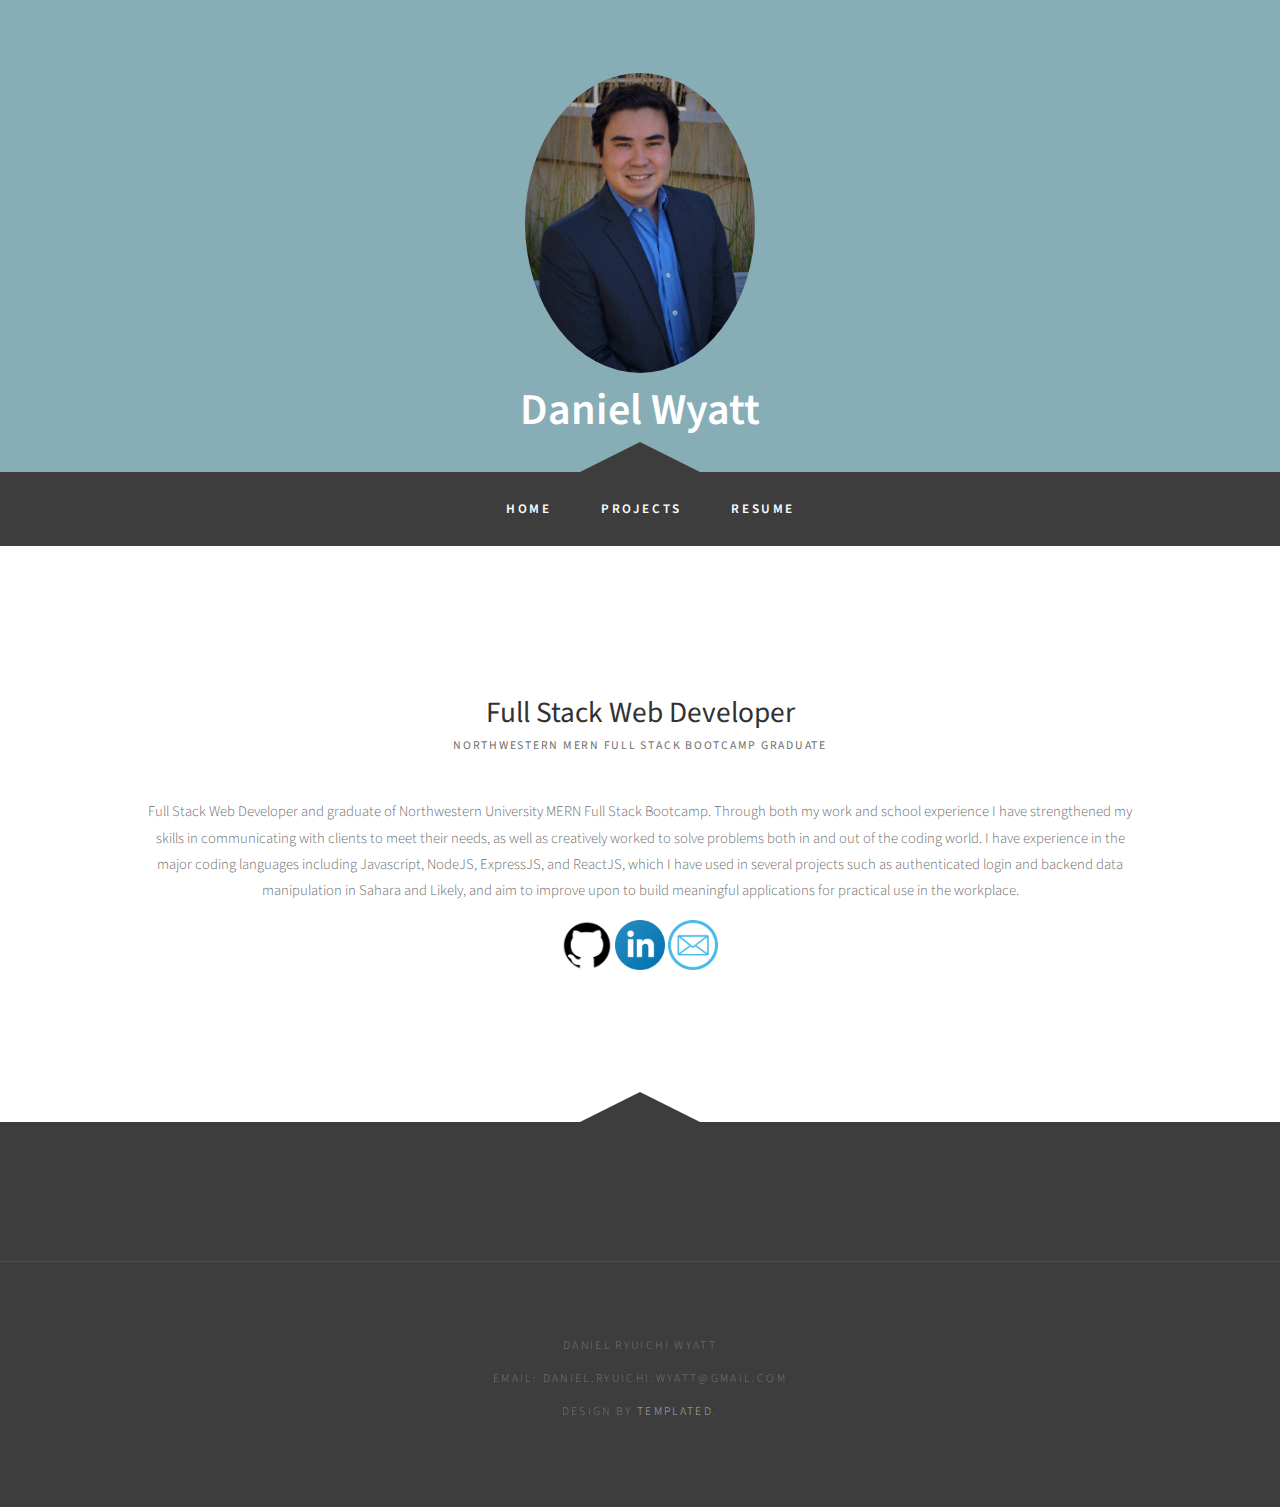
==== commit 7bc7b6e2: "Added some responsitveness" ====
--- a/index.html
+++ b/index.html
@@ -65,15 +65,20 @@
 						the workplace. </p>
 				</div>
 
+
+			</div>
+			<div class="extra2 container">
 				<div class="column5">
-					<a href="https://github.com/Dr-Wyatt" target="_blank"><img src="./assets/images/Github-Icon.png" title="GitHub"
-							class="social-icons" style="height: 50px; width: 50px;" /></a>
-					<a href="https://www.linkedin.com/in/dryuichiwyatt/" target="_blank"><img src="./assets/images/LinkedIn-Icon.png"
-							title="LinkedIn" style="height: 50px; width: 50px;" /></a>
+					<a href="https://github.com/Dr-Wyatt" target="_blank"><img src="./assets/images/Github-Icon.png"
+							title="GitHub" class="social-icons" style="height: 50px; width: 50px;" /></a>
+					<a href="https://www.linkedin.com/in/dryuichiwyatt/" target="_blank"><img
+							src="./assets/images/LinkedIn-Icon.png" title="LinkedIn"
+							style="height: 50px; width: 50px;" /></a>
 					<a href="mailto: daniel.ryuichi.wyatt@gmail.com"><img src="./assets/images/email-logo.png"
 							title="Email" style="height: 50px; width: 50px;" /></a>
 				</div>
 			</div>
+
 
 		</div>
 	</div>
--- a/default.css
+++ b/default.css
@@ -765,7 +765,7 @@
 
 .column5
 {
-	display: inline-block;
+	float: left;
 }
 
 #slider-wrapper
@@ -987,6 +987,7 @@
 
 .extra2  .ebox1
 {
+	
 }
 
 .extra2 .ebox2
